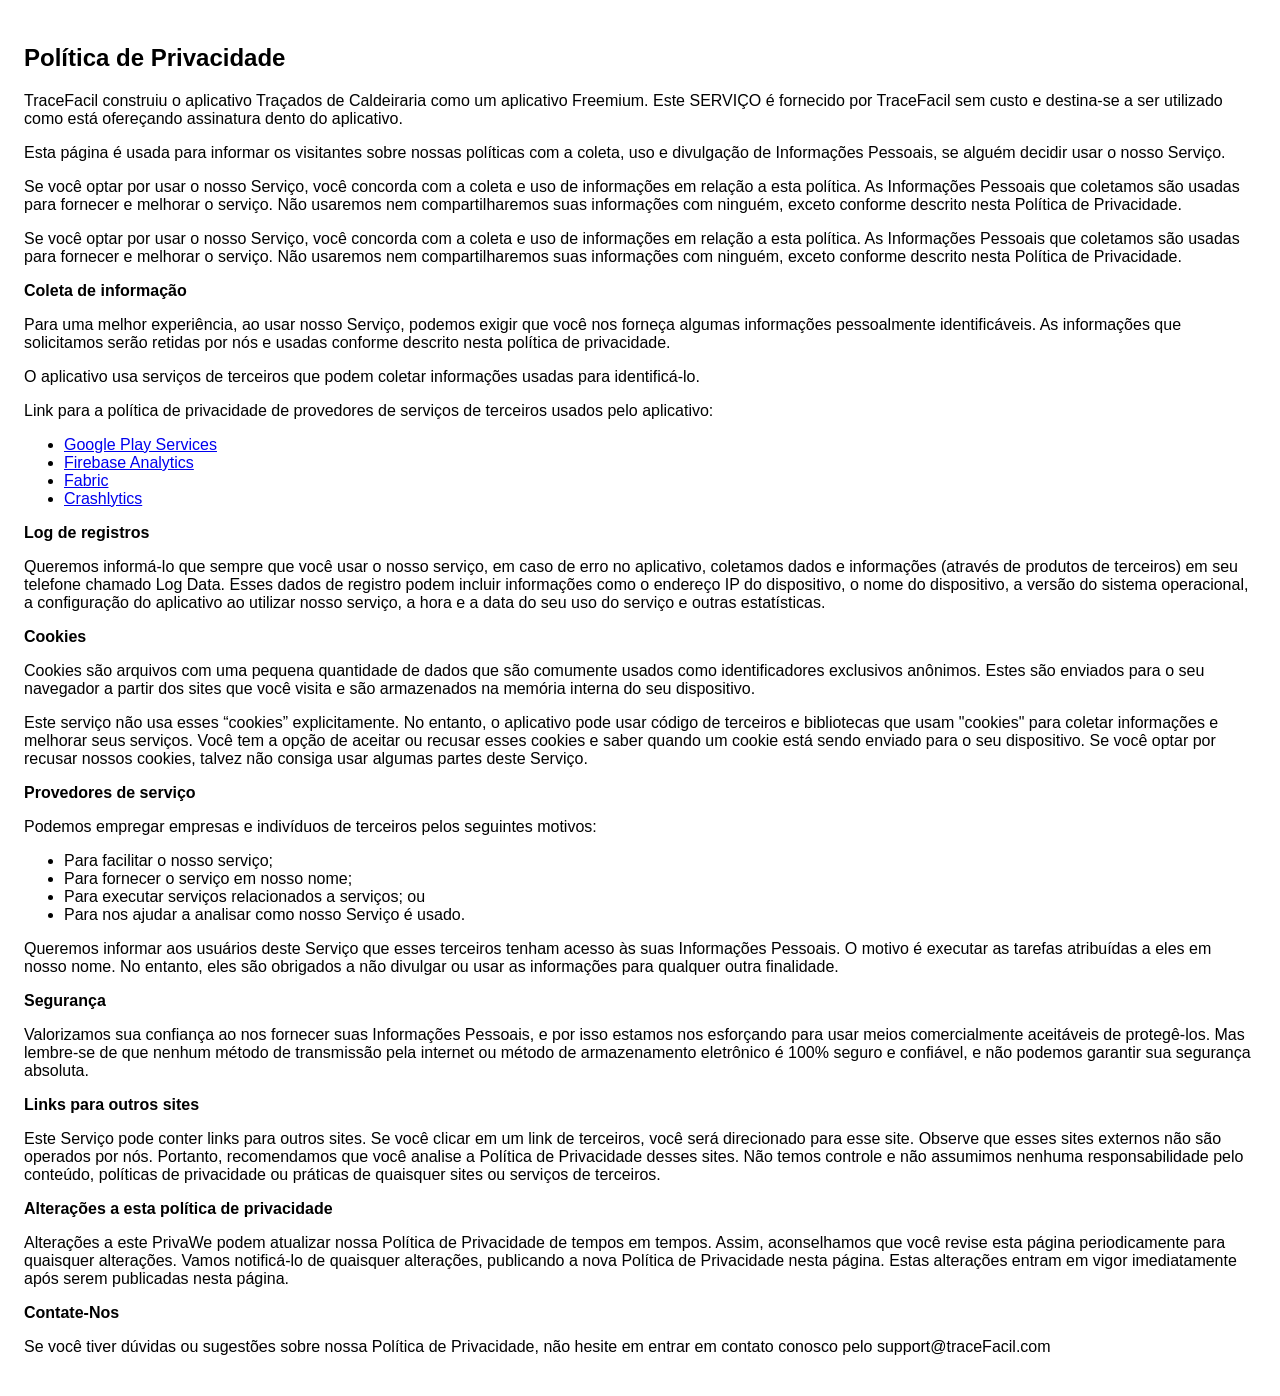
==== policies/pt_BR/privacy_policy.html @ e7836c6e "politicas traducao" ====
<!DOCTYPE html>
<html>

<head>
  <meta charset='utf-8'>
  <meta name='viewport' content='width=device-width'>
  <title>Política de Privacidade</title>
  <style>
    body {
      font-family: 'Helvetica Neue', Helvetica, Arial, sans-serif;
      padding: 1em;
    }
  </style>
</head>

<body>
  <h2>Política de Privacidade</h2>
  <p>TraceFacil construiu o aplicativo Traçados de Caldeiraria como um aplicativo Freemium. Este SERVIÇO é fornecido
    por TraceFacil sem custo e destina-se a ser utilizado como está ofereçando assinatura dento do aplicativo.
  </p>
  <p>Esta página é usada para informar os visitantes sobre nossas políticas com a coleta, uso e divulgação de
    Informações Pessoais, se alguém decidir usar o nosso Serviço.
  </p>
  <p>Se você optar por usar o nosso Serviço, você concorda com a coleta e uso de informações em relação a esta
    política. As Informações Pessoais que coletamos são usadas para fornecer e melhorar o serviço. Não usaremos
    nem compartilharemos suas informações com ninguém, exceto conforme descrito nesta Política de Privacidade.
  </p>
  <p>Se você optar por usar o nosso Serviço, você concorda com a coleta e uso de informações em relação a esta
    política. As Informações Pessoais que coletamos são usadas para fornecer e melhorar o serviço. Não usaremos nem
    compartilharemos suas informações com ninguém, exceto conforme descrito nesta Política de Privacidade.
  </p>
  <p><strong>Coleta de informação</strong></p>
  <p>Para uma melhor experiência, ao usar nosso Serviço, podemos exigir que você nos forneça algumas informações
    pessoalmente identificáveis. As informações que solicitamos serão retidas por nós e usadas conforme descrito nesta
    política de privacidade.
  </p>
  <p>O aplicativo usa serviços de terceiros que podem coletar informações usadas para identificá-lo.</p>
  <div>
    <p>Link para a política de privacidade de provedores de serviços de terceiros usados pelo aplicativo:</p>
    <ul>
      <li><a href="https://www.google.com/policies/privacy/" target="_blank">Google Play Services</a></li>
      <!---->
      <li><a href="https://firebase.google.com/policies/analytics" target="_blank">Firebase Analytics</a></li>
      <!---->
      <li><a href="https://fabric.io/privacy" target="_blank">Fabric</a></li>
      <li><a href="http://try.crashlytics.com/terms/privacy-policy.pdf" target="_blank">Crashlytics</a></li>
      <!---->
      <!---->
    </ul>
  </div>
  <p><strong>Log de registros</strong></p>
  <p>Queremos informá-lo que sempre que você usar o nosso serviço, em caso de erro no aplicativo, coletamos dados e
    informações (através de produtos de terceiros) em seu telefone chamado Log Data. Esses dados de registro podem
    incluir informações como o endereço IP do dispositivo, o nome do dispositivo, a versão do sistema operacional, a
    configuração do aplicativo ao utilizar nosso serviço, a hora e a data do seu uso do serviço e outras estatísticas.
  </p>
  <p><strong>Cookies</strong></p>
  <p>Cookies são arquivos com uma pequena quantidade de dados que são comumente usados como identificadores exclusivos
    anônimos. Estes são enviados para o seu navegador a partir dos sites que você visita e são armazenados na memória
    interna do seu dispositivo.
  </p>
  <p>Este serviço não usa esses “cookies” explicitamente. No entanto, o aplicativo pode usar código de terceiros e
    bibliotecas que usam "cookies" para coletar informações e melhorar seus serviços. Você tem a opção de aceitar ou
    recusar esses cookies e saber quando um cookie está sendo enviado para o seu dispositivo. Se você optar por recusar
    nossos cookies, talvez não consiga usar algumas partes deste Serviço.
  </p>
  <p><strong>Provedores de serviço</strong></p>
  <p>Podemos empregar empresas e indivíduos de terceiros pelos seguintes motivos:</p>
  <ul>
    <li>Para facilitar o nosso serviço;</li>
    <li>Para fornecer o serviço em nosso nome;</li>
    <li>Para executar serviços relacionados a serviços; ou</li>
    <li>Para nos ajudar a analisar como nosso Serviço é usado.</li>
  </ul>
  <p> Queremos informar aos usuários deste Serviço que esses terceiros tenham acesso às suas Informações Pessoais. O
    motivo é executar as tarefas atribuídas a eles em nosso nome. No entanto, eles são obrigados a não divulgar ou usar
    as informações para qualquer outra finalidade.
  </p>
  <p><strong>Segurança</strong></p>
  <p>Valorizamos sua confiança ao nos fornecer suas Informações Pessoais, e por isso estamos nos esforçando para usar
    meios comercialmente aceitáveis de protegê-los. Mas lembre-se de que nenhum método de transmissão pela internet ou
    método de armazenamento eletrônico é 100% seguro e confiável, e não podemos garantir sua segurança absoluta.
  </p>
  <p><strong>Links para outros sites</strong></p>
  <p>Este Serviço pode conter links para outros sites. Se você clicar em um link de terceiros, você será direcionado
    para esse site. Observe que esses sites externos não são operados por nós. Portanto, recomendamos que você analise
    a Política de Privacidade desses sites. Não temos controle e não assumimos nenhuma responsabilidade pelo conteúdo,
    políticas de privacidade ou práticas de quaisquer sites ou serviços de terceiros.
  </p>
  <p><strong>Alterações a esta política de privacidade</strong></p>
  <p>Alterações a este PrivaWe podem atualizar nossa Política de Privacidade de tempos em tempos. Assim, aconselhamos
    que você revise esta página periodicamente para quaisquer alterações. Vamos notificá-lo de quaisquer alterações,
    publicando a nova Política de Privacidade nesta página. Estas alterações entram em vigor imediatamente após serem
    publicadas nesta página.
  </p>
  <p><strong>Contate-Nos</strong></p>
  <p>Se você tiver dúvidas ou sugestões sobre nossa Política de Privacidade, não hesite em entrar em contato conosco
    pelo support@traceFacil.com
  </p>
</body>

</html>
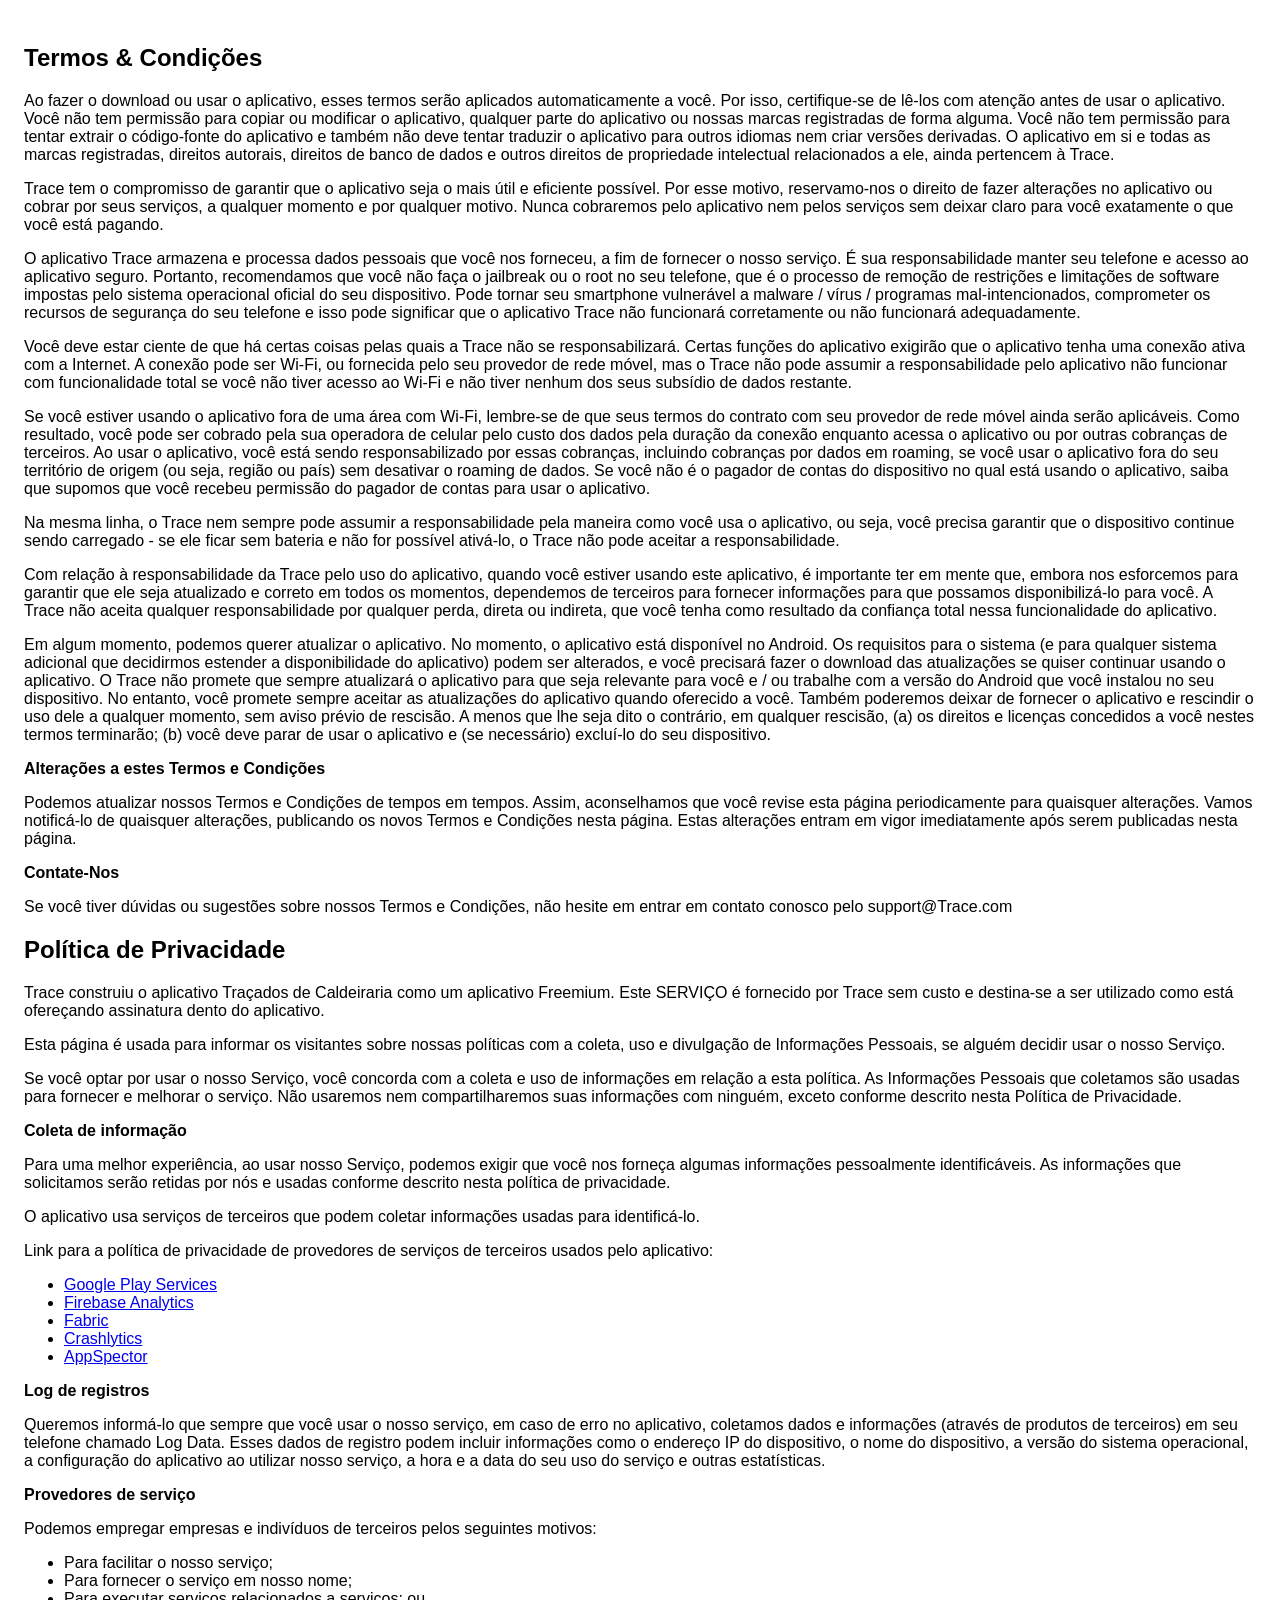
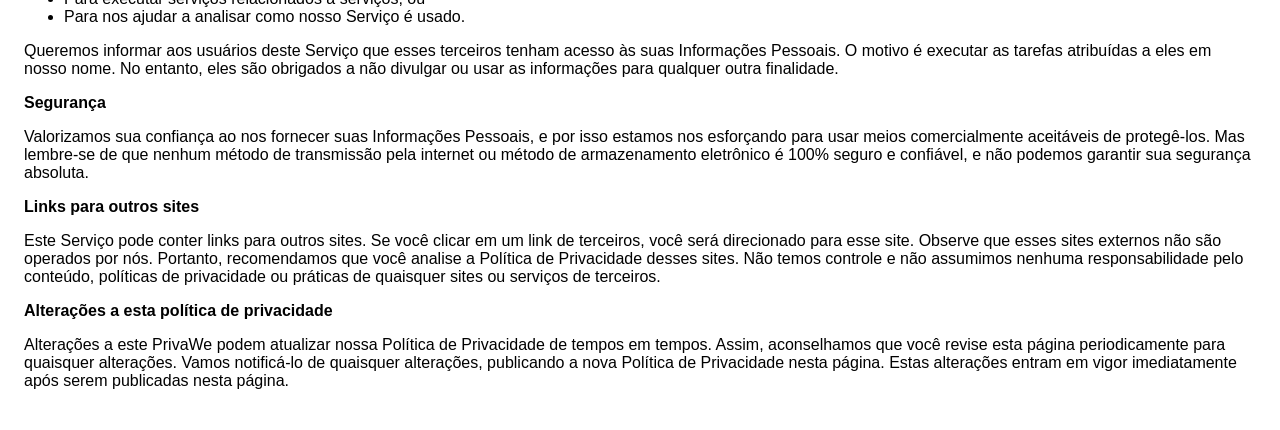
==== commit a5088793: "Atualiza politicas e termos" ====
--- a/policies/pt_BR/privacy_policy.html
+++ b/policies/pt_BR/privacy_policy.html
@@ -14,9 +14,65 @@
 </head>
 
 <body>
+  <h2>Termos &amp; Condições</h2>
+  <p>Ao fazer o download ou usar o aplicativo, esses termos serão aplicados automaticamente a você. Por isso,
+    certifique-se de lê-los com atenção antes de usar o aplicativo. Você não tem permissão para copiar ou modificar o
+    aplicativo, qualquer parte do aplicativo ou nossas marcas registradas de forma alguma. Você não tem permissão para
+    tentar extrair o código-fonte do aplicativo e também não deve tentar traduzir o aplicativo para outros idiomas nem
+    criar versões derivadas. O aplicativo em si e todas as marcas registradas, direitos autorais, direitos de banco de
+    dados e outros direitos de propriedade intelectual relacionados a ele, ainda pertencem à Trace.</p>
+  <p>Trace tem o compromisso de garantir que o aplicativo seja o mais útil e eficiente possível. Por esse
+    motivo, reservamo-nos o direito de fazer alterações no aplicativo ou cobrar por seus serviços, a qualquer momento e
+    por qualquer motivo. Nunca cobraremos pelo aplicativo nem pelos serviços sem deixar claro para você exatamente o
+    que você está pagando.</p>
+  <p>O aplicativo Trace armazena e processa dados pessoais que você nos forneceu, a fim de fornecer o nosso
+    serviço. É sua responsabilidade manter seu telefone e acesso ao aplicativo seguro. Portanto, recomendamos que você
+    não faça o jailbreak ou o root no seu telefone, que é o processo de remoção de restrições e limitações de software
+    impostas pelo sistema operacional oficial do seu dispositivo. Pode tornar seu smartphone vulnerável a malware /
+    vírus / programas mal-intencionados, comprometer os recursos de segurança do seu telefone e isso pode significar
+    que o aplicativo Trace não funcionará corretamente ou não funcionará adequadamente.</p>
+  <p>Você deve estar ciente de que há certas coisas pelas quais a Trace não se responsabilizará. Certas funções do
+    aplicativo exigirão que o aplicativo tenha uma conexão ativa com a Internet. A conexão pode ser Wi-Fi, ou fornecida
+    pelo seu provedor de rede móvel, mas o Trace não pode assumir a responsabilidade pelo aplicativo não funcionar
+    com funcionalidade total se você não tiver acesso ao Wi-Fi e não tiver nenhum dos seus subsídio de dados restante.
+  </p>
+  <p>Se você estiver usando o aplicativo fora de uma área com Wi-Fi, lembre-se de que seus termos do contrato com seu
+    provedor de rede móvel ainda serão aplicáveis. Como resultado, você pode ser cobrado pela sua operadora de celular
+    pelo custo dos dados pela duração da conexão enquanto acessa o aplicativo ou por outras cobranças de terceiros. Ao
+    usar o aplicativo, você está sendo responsabilizado por essas cobranças, incluindo cobranças por dados em roaming,
+    se você usar o aplicativo fora do seu território de origem (ou seja, região ou país) sem desativar o roaming de
+    dados. Se você não é o pagador de contas do dispositivo no qual está usando o aplicativo, saiba que supomos que
+    você recebeu permissão do pagador de contas para usar o aplicativo.</p>
+  <p>Na mesma linha, o Trace nem sempre pode assumir a responsabilidade pela maneira como você usa o aplicativo,
+    ou seja, você precisa garantir que o dispositivo continue sendo carregado - se ele ficar sem bateria e não for
+    possível ativá-lo, o Trace não pode aceitar a responsabilidade.</p>
+  <p>Com relação à responsabilidade da Trace pelo uso do aplicativo, quando você estiver usando
+    este aplicativo, é importante ter em mente que, embora nos esforcemos para garantir que ele seja atualizado e
+    correto em todos os momentos, dependemos de terceiros para fornecer informações para que possamos disponibilizá-lo
+    para você. A Trace não aceita qualquer responsabilidade por qualquer perda, direta ou indireta, que você tenha
+    como resultado da confiança total nessa funcionalidade do aplicativo.</p>
+  <p>Em algum momento, podemos querer atualizar o aplicativo. No momento, o aplicativo está disponível no Android. Os
+    requisitos para o sistema (e para qualquer sistema adicional que decidirmos estender a disponibilidade do
+    aplicativo) podem ser alterados, e você precisará fazer o download das atualizações se quiser continuar usando o
+    aplicativo. O Trace não promete que sempre atualizará o aplicativo para que seja relevante para você e / ou
+    trabalhe com a versão do Android que você instalou no seu dispositivo. No entanto, você promete sempre aceitar as
+    atualizações do aplicativo quando oferecido a você. Também poderemos deixar de fornecer o aplicativo e rescindir o
+    uso dele a qualquer momento, sem aviso prévio de rescisão. A menos que lhe seja dito o contrário, em qualquer
+    rescisão, (a) os direitos e licenças concedidos a você nestes termos terminarão; (b) você deve parar de usar o
+    aplicativo e (se necessário) excluí-lo do seu dispositivo.
+  </p>
+  <p><strong>Alterações a estes Termos e Condições</strong></p>
+  <p>Podemos atualizar nossos Termos e Condições de tempos em tempos. Assim, aconselhamos que você revise esta página
+    periodicamente para quaisquer alterações. Vamos notificá-lo de quaisquer alterações, publicando os novos Termos e
+    Condições nesta página. Estas alterações entram em vigor imediatamente após serem publicadas nesta página.
+  </p>
+  <p><strong>Contate-Nos</strong></p>
+  <p>Se você tiver dúvidas ou sugestões sobre nossos Termos e Condições, não hesite em entrar em contato conosco pelo
+    support@Trace.com
+  </p>
   <h2>Política de Privacidade</h2>
-  <p>TraceFacil construiu o aplicativo Traçados de Caldeiraria como um aplicativo Freemium. Este SERVIÇO é fornecido
-    por TraceFacil sem custo e destina-se a ser utilizado como está ofereçando assinatura dento do aplicativo.
+  <p>Trace construiu o aplicativo Traçados de Caldeiraria como um aplicativo Freemium. Este SERVIÇO é fornecido
+    por Trace sem custo e destina-se a ser utilizado como está ofereçando assinatura dento do aplicativo.
   </p>
   <p>Esta página é usada para informar os visitantes sobre nossas políticas com a coleta, uso e divulgação de
     Informações Pessoais, se alguém decidir usar o nosso Serviço.
@@ -24,10 +80,6 @@
   <p>Se você optar por usar o nosso Serviço, você concorda com a coleta e uso de informações em relação a esta
     política. As Informações Pessoais que coletamos são usadas para fornecer e melhorar o serviço. Não usaremos
     nem compartilharemos suas informações com ninguém, exceto conforme descrito nesta Política de Privacidade.
-  </p>
-  <p>Se você optar por usar o nosso Serviço, você concorda com a coleta e uso de informações em relação a esta
-    política. As Informações Pessoais que coletamos são usadas para fornecer e melhorar o serviço. Não usaremos nem
-    compartilharemos suas informações com ninguém, exceto conforme descrito nesta Política de Privacidade.
   </p>
   <p><strong>Coleta de informação</strong></p>
   <p>Para uma melhor experiência, ao usar nosso Serviço, podemos exigir que você nos forneça algumas informações
@@ -38,12 +90,23 @@
   <div>
     <p>Link para a política de privacidade de provedores de serviços de terceiros usados pelo aplicativo:</p>
     <ul>
-      <li><a href="https://www.google.com/policies/privacy/" target="_blank">Google Play Services</a></li>
+      <li>
+        <a href="https://www.google.com/policies/privacy/" target="_blank">Google Play Services</a>
+      </li>
       <!---->
-      <li><a href="https://firebase.google.com/policies/analytics" target="_blank">Firebase Analytics</a></li>
+      <li>
+        <a href="https://firebase.google.com/policies/analytics" target="_blank">Firebase Analytics</a>
+      </li>
       <!---->
-      <li><a href="https://fabric.io/privacy" target="_blank">Fabric</a></li>
-      <li><a href="http://try.crashlytics.com/terms/privacy-policy.pdf" target="_blank">Crashlytics</a></li>
+      <li>
+        <a href="https://fabric.io/privacy" target="_blank">Fabric</a>
+      </li>
+      <li>
+        <a href="http://try.crashlytics.com/terms/privacy-policy.pdf" target="_blank">Crashlytics</a>
+      </li>
+      <li>
+        <a href="https://appspector.com/privacy-policy" target="_blank">AppSpector</a>
+      </li>
       <!---->
       <!---->
     </ul>
@@ -53,16 +116,6 @@
     informações (através de produtos de terceiros) em seu telefone chamado Log Data. Esses dados de registro podem
     incluir informações como o endereço IP do dispositivo, o nome do dispositivo, a versão do sistema operacional, a
     configuração do aplicativo ao utilizar nosso serviço, a hora e a data do seu uso do serviço e outras estatísticas.
-  </p>
-  <p><strong>Cookies</strong></p>
-  <p>Cookies são arquivos com uma pequena quantidade de dados que são comumente usados como identificadores exclusivos
-    anônimos. Estes são enviados para o seu navegador a partir dos sites que você visita e são armazenados na memória
-    interna do seu dispositivo.
-  </p>
-  <p>Este serviço não usa esses “cookies” explicitamente. No entanto, o aplicativo pode usar código de terceiros e
-    bibliotecas que usam "cookies" para coletar informações e melhorar seus serviços. Você tem a opção de aceitar ou
-    recusar esses cookies e saber quando um cookie está sendo enviado para o seu dispositivo. Se você optar por recusar
-    nossos cookies, talvez não consiga usar algumas partes deste Serviço.
   </p>
   <p><strong>Provedores de serviço</strong></p>
   <p>Podemos empregar empresas e indivíduos de terceiros pelos seguintes motivos:</p>
@@ -93,10 +146,6 @@
     publicando a nova Política de Privacidade nesta página. Estas alterações entram em vigor imediatamente após serem
     publicadas nesta página.
   </p>
-  <p><strong>Contate-Nos</strong></p>
-  <p>Se você tiver dúvidas ou sugestões sobre nossa Política de Privacidade, não hesite em entrar em contato conosco
-    pelo support@traceFacil.com
-  </p>
 </body>
 
 </html>
